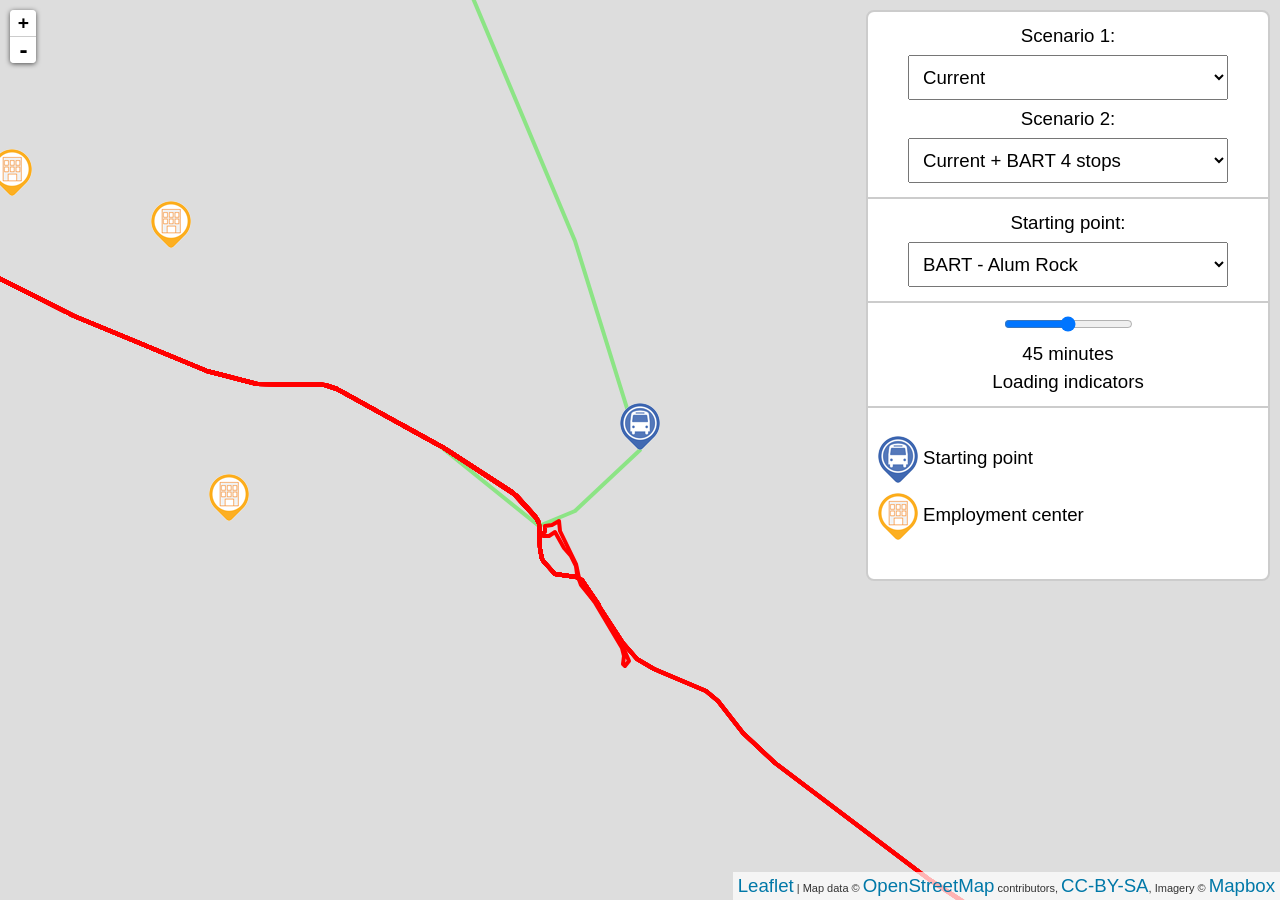
==== bartsjx/index.html @ 426eeb5d "Major reorganization" ====
<!DOCTYPE html>
<html>
<head>
	<title>Travel Time: BART to San Jose Extension</title>
	<meta charset="utf-8" />
	<meta name="viewport" content="width=device-width, initial-scale=1.0">
	<link rel="stylesheet" href="/css/traveltime.css" />
	<link rel="stylesheet" href="/dist/leaflet.css" />
	<script src="http://d3js.org/d3.v3.min.js"></script>
	<script src="/dist/leaflet.js"></script>
	<script src="/dist/jquery.js"></script>
	<script src="/js/traveltime.js"></script>
</head>
<body>
	<div id="map" style="height: 100%"></div>
	<script>
		// Setup
		var SCENARIOS = [
			{name:'Current', id:'current'},
			{name:'Current + BART 2 stops', id:'current+bartsjx-2'},
			{name:'Current + BART 4 stops', id:'current+bartsjx-4'},
		];
		
		var stop_initial = {"stop_lat": "37.3528122028819", "zone_id": "1", "stop_lon": "-121.8687629699707", "stop_id": "5", "stop_desc": "", "stop_name": "BART - Alum Rock"};
		
		var leafletmap = L.map('map').setView([stop_initial['stop_lat'], stop_initial['stop_lon']], 12);		
		L.tileLayer('https://{s}.tiles.mapbox.com/v3/{id}/{z}/{x}/{y}.png', {
			maxZoom: 18,
			attribution: 'Map data &copy; <a href="http://openstreetmap.org">OpenStreetMap</a> contributors, ' +
				'<a href="http://creativecommons.org/licenses/by-sa/2.0/">CC-BY-SA</a>, ' +
				'Imagery © <a href="http://mapbox.com">Mapbox</a>',
			id: 'woolie.jikl9dnl'
		}).addTo(leafletmap);
		
		// Initialize
		$.getJSON('bartsjx-stops.json', function(data) {
			var c = new TravelTime({
				stops: data,
				stop_initial: stop_initial,
				scenarios: SCENARIOS,
				scenario1: 'current',
				scenario2: 'current+bartsjx-4',
				time: 2700		
			})
			c.addTo(leafletmap);
			c.load(c.options.scenario1, c.options.scenario2, stop_initial);		
			c.load_geojson('bartsjx-4.geojson',  'BART to San Jose', {color: '#8ce485', opacity: 1.0, weight: 4.0});
			c.load_geojson('/data/caltrain.geojson', 'Caltrain', {color: '#FF0000', opacity: 1.0, weight: 4.0});
			c.load_geojson('/data/bart.geojson',     'BART', {color: '#0000FF', opacity: 1.0, weight: 4.0});
			c.load_geojson('/data/jobs.geojson', 'Future job centers', {}, '/images/offices.png');

			var legend = $('<ul />');
			$('<li/>')
				.append($('<img />').attr('src', '/images/bus_station.png'))
				.append('Starting point')
				.appendTo(legend);
			$('<li/>')
				.append($('<img />').attr('src', '/images/offices.png'))
				.append('Employment center')
				.appendTo(legend);
			c.add_legend(legend);

		});
	</script>
</body>
</html>
---- css/traveltime.css ----
html, body {
	width: 100%;
	height: 100%;
	margin: 0px;
	padding: 0px;
}

* {
	font-size:14pt;			
}

/* transvisor */
.transvisor-control {
	width: 400px;
	background: white;
	padding: 0px;
	padding-top: 10px;
	padding-bottom: 10px;
	border: solid 2px #ccc;
	border-radius: 8px;
	text-align: center;
}

.transvisor-control select {
	width: 80%;
	padding: 10px;
	margin: 5px;
}

.transvisor-control hr {
	border: 0px;
	height: 2px;
	background: #ccc;
}

.transvisor-control-toggle {
	list-style: none;
	text-align: left;
	padding: 5px;
	margin: 0px;
}

.transvisor-control .transvisor-legend ul {
	list-style: none;
	text-align: left;
	padding: 5px;
}
.transvisor-control img {
	padding: 5px;
	vertical-align: middle;
}

/* d3 */
.axis path,
.axis line {
  fill: none;
  stroke: #000;
  shape-rendering: crispEdges;
}
.bar {
  fill: steelblue;
}

.x.axis path {
  display: none;
}
---- dist/leaflet.css ----
/* required styles */

.leaflet-map-pane,
.leaflet-tile,
.leaflet-marker-icon,
.leaflet-marker-shadow,
.leaflet-tile-pane,
.leaflet-tile-container,
.leaflet-overlay-pane,
.leaflet-shadow-pane,
.leaflet-marker-pane,
.leaflet-popup-pane,
.leaflet-overlay-pane svg,
.leaflet-zoom-box,
.leaflet-image-layer,
.leaflet-layer {
	position: absolute;
	left: 0;
	top: 0;
	}
.leaflet-container {
	overflow: hidden;
	-ms-touch-action: none;
	}
.leaflet-tile,
.leaflet-marker-icon,
.leaflet-marker-shadow {
	-webkit-user-select: none;
	   -moz-user-select: none;
	        user-select: none;
	-webkit-user-drag: none;
	}
.leaflet-marker-icon,
.leaflet-marker-shadow {
	display: block;
	}
/* map is broken in FF if you have max-width: 100% on tiles */
.leaflet-container img {
	max-width: none !important;
	}
/* stupid Android 2 doesn't understand "max-width: none" properly */
.leaflet-container img.leaflet-image-layer {
	max-width: 15000px !important;
	}
.leaflet-tile {
	filter: inherit;
	visibility: hidden;
	}
.leaflet-tile-loaded {
	visibility: inherit;
	}
.leaflet-zoom-box {
	width: 0;
	height: 0;
	}
/* workaround for https://bugzilla.mozilla.org/show_bug.cgi?id=888319 */
.leaflet-overlay-pane svg {
	-moz-user-select: none;
	}

.leaflet-tile-pane    { z-index: 2; }
.leaflet-objects-pane { z-index: 3; }
.leaflet-overlay-pane { z-index: 4; }
.leaflet-shadow-pane  { z-index: 5; }
.leaflet-marker-pane  { z-index: 6; }
.leaflet-popup-pane   { z-index: 7; }

.leaflet-vml-shape {
	width: 1px;
	height: 1px;
	}
.lvml {
	behavior: url(#default#VML);
	display: inline-block;
	position: absolute;
	}


/* control positioning */

.leaflet-control {
	position: relative;
	z-index: 7;
	pointer-events: auto;
	}
.leaflet-top,
.leaflet-bottom {
	position: absolute;
	z-index: 1000;
	pointer-events: none;
	}
.leaflet-top {
	top: 0;
	}
.leaflet-right {
	right: 0;
	}
.leaflet-bottom {
	bottom: 0;
	}
.leaflet-left {
	left: 0;
	}
.leaflet-control {
	float: left;
	clear: both;
	}
.leaflet-right .leaflet-control {
	float: right;
	}
.leaflet-top .leaflet-control {
	margin-top: 10px;
	}
.leaflet-bottom .leaflet-control {
	margin-bottom: 10px;
	}
.leaflet-left .leaflet-control {
	margin-left: 10px;
	}
.leaflet-right .leaflet-control {
	margin-right: 10px;
	}


/* zoom and fade animations */

.leaflet-fade-anim .leaflet-tile,
.leaflet-fade-anim .leaflet-popup {
	opacity: 0;
	-webkit-transition: opacity 0.2s linear;
	   -moz-transition: opacity 0.2s linear;
	     -o-transition: opacity 0.2s linear;
	        transition: opacity 0.2s linear;
	}
.leaflet-fade-anim .leaflet-tile-loaded,
.leaflet-fade-anim .leaflet-map-pane .leaflet-popup {
	opacity: 1;
	}

.leaflet-zoom-anim .leaflet-zoom-animated {
	-webkit-transition: -webkit-transform 0.25s cubic-bezier(0,0,0.25,1);
	   -moz-transition:    -moz-transform 0.25s cubic-bezier(0,0,0.25,1);
	     -o-transition:      -o-transform 0.25s cubic-bezier(0,0,0.25,1);
	        transition:         transform 0.25s cubic-bezier(0,0,0.25,1);
	}
.leaflet-zoom-anim .leaflet-tile,
.leaflet-pan-anim .leaflet-tile,
.leaflet-touching .leaflet-zoom-animated {
	-webkit-transition: none;
	   -moz-transition: none;
	     -o-transition: none;
	        transition: none;
	}

.leaflet-zoom-anim .leaflet-zoom-hide {
	visibility: hidden;
	}


/* cursors */

.leaflet-clickable {
	cursor: pointer;
	}
.leaflet-container {
	cursor: -webkit-grab;
	cursor:    -moz-grab;
	}
.leaflet-popup-pane,
.leaflet-control {
	cursor: auto;
	}
.leaflet-dragging .leaflet-container,
.leaflet-dragging .leaflet-clickable {
	cursor: move;
	cursor: -webkit-grabbing;
	cursor:    -moz-grabbing;
	}


/* visual tweaks */

.leaflet-container {
	background: #ddd;
	outline: 0;
	}
.leaflet-container a {
	color: #0078A8;
	}
.leaflet-container a.leaflet-active {
	outline: 2px solid orange;
	}
.leaflet-zoom-box {
	border: 2px dotted #38f;
	background: rgba(255,255,255,0.5);
	}


/* general typography */
.leaflet-container {
	font: 12px/1.5 "Helvetica Neue", Arial, Helvetica, sans-serif;
	}


/* general toolbar styles */

.leaflet-bar {
	box-shadow: 0 1px 5px rgba(0,0,0,0.65);
	border-radius: 4px;
	}
.leaflet-bar a,
.leaflet-bar a:hover {
	background-color: #fff;
	border-bottom: 1px solid #ccc;
	width: 26px;
	height: 26px;
	line-height: 26px;
	display: block;
	text-align: center;
	text-decoration: none;
	color: black;
	}
.leaflet-bar a,
.leaflet-control-layers-toggle {
	background-position: 50% 50%;
	background-repeat: no-repeat;
	display: block;
	}
.leaflet-bar a:hover {
	background-color: #f4f4f4;
	}
.leaflet-bar a:first-child {
	border-top-left-radius: 4px;
	border-top-right-radius: 4px;
	}
.leaflet-bar a:last-child {
	border-bottom-left-radius: 4px;
	border-bottom-right-radius: 4px;
	border-bottom: none;
	}
.leaflet-bar a.leaflet-disabled {
	cursor: default;
	background-color: #f4f4f4;
	color: #bbb;
	}

.leaflet-touch .leaflet-bar a {
	width: 30px;
	height: 30px;
	line-height: 30px;
	}


/* zoom control */

.leaflet-control-zoom-in,
.leaflet-control-zoom-out {
	font: bold 18px 'Lucida Console', Monaco, monospace;
	text-indent: 1px;
	}
.leaflet-control-zoom-out {
	font-size: 20px;
	}

.leaflet-touch .leaflet-control-zoom-in {
	font-size: 22px;
	}
.leaflet-touch .leaflet-control-zoom-out {
	font-size: 24px;
	}


/* layers control */

.leaflet-control-layers {
	box-shadow: 0 1px 5px rgba(0,0,0,0.4);
	background: #fff;
	border-radius: 5px;
	}
.leaflet-control-layers-toggle {
	background-image: url(images/layers.png);
	width: 36px;
	height: 36px;
	}
.leaflet-retina .leaflet-control-layers-toggle {
	background-image: url(images/layers-2x.png);
	background-size: 26px 26px;
	}
.leaflet-touch .leaflet-control-layers-toggle {
	width: 44px;
	height: 44px;
	}
.leaflet-control-layers .leaflet-control-layers-list,
.leaflet-control-layers-expanded .leaflet-control-layers-toggle {
	display: none;
	}
.leaflet-control-layers-expanded .leaflet-control-layers-list {
	display: block;
	position: relative;
	}
.leaflet-control-layers-expanded {
	padding: 6px 10px 6px 6px;
	color: #333;
	background: #fff;
	}
.leaflet-control-layers-selector {
	margin-top: 2px;
	position: relative;
	top: 1px;
	}
.leaflet-control-layers label {
	display: block;
	}
.leaflet-control-layers-separator {
	height: 0;
	border-top: 1px solid #ddd;
	margin: 5px -10px 5px -6px;
	}


/* attribution and scale controls */

.leaflet-container .leaflet-control-attribution {
	background: #fff;
	background: rgba(255, 255, 255, 0.7);
	margin: 0;
	}
.leaflet-control-attribution,
.leaflet-control-scale-line {
	padding: 0 5px;
	color: #333;
	}
.leaflet-control-attribution a {
	text-decoration: none;
	}
.leaflet-control-attribution a:hover {
	text-decoration: underline;
	}
.leaflet-container .leaflet-control-attribution,
.leaflet-container .leaflet-control-scale {
	font-size: 11px;
	}
.leaflet-left .leaflet-control-scale {
	margin-left: 5px;
	}
.leaflet-bottom .leaflet-control-scale {
	margin-bottom: 5px;
	}
.leaflet-control-scale-line {
	border: 2px solid #777;
	border-top: none;
	line-height: 1.1;
	padding: 2px 5px 1px;
	font-size: 11px;
	white-space: nowrap;
	overflow: hidden;
	-moz-box-sizing: content-box;
	     box-sizing: content-box;

	background: #fff;
	background: rgba(255, 255, 255, 0.5);
	}
.leaflet-control-scale-line:not(:first-child) {
	border-top: 2px solid #777;
	border-bottom: none;
	margin-top: -2px;
	}
.leaflet-control-scale-line:not(:first-child):not(:last-child) {
	border-bottom: 2px solid #777;
	}

.leaflet-touch .leaflet-control-attribution,
.leaflet-touch .leaflet-control-layers,
.leaflet-touch .leaflet-bar {
	box-shadow: none;
	}
.leaflet-touch .leaflet-control-layers,
.leaflet-touch .leaflet-bar {
	border: 2px solid rgba(0,0,0,0.2);
	background-clip: padding-box;
	}


/* popup */

.leaflet-popup {
	position: absolute;
	text-align: center;
	}
.leaflet-popup-content-wrapper {
	padding: 1px;
	text-align: left;
	border-radius: 12px;
	}
.leaflet-popup-content {
	margin: 13px 19px;
	line-height: 1.4;
	}
.leaflet-popup-content p {
	margin: 18px 0;
	}
.leaflet-popup-tip-container {
	margin: 0 auto;
	width: 40px;
	height: 20px;
	position: relative;
	overflow: hidden;
	}
.leaflet-popup-tip {
	width: 17px;
	height: 17px;
	padding: 1px;

	margin: -10px auto 0;

	-webkit-transform: rotate(45deg);
	   -moz-transform: rotate(45deg);
	    -ms-transform: rotate(45deg);
	     -o-transform: rotate(45deg);
	        transform: rotate(45deg);
	}
.leaflet-popup-content-wrapper,
.leaflet-popup-tip {
	background: white;

	box-shadow: 0 3px 14px rgba(0,0,0,0.4);
	}
.leaflet-container a.leaflet-popup-close-button {
	position: absolute;
	top: 0;
	right: 0;
	padding: 4px 4px 0 0;
	text-align: center;
	width: 18px;
	height: 14px;
	font: 16px/14px Tahoma, Verdana, sans-serif;
	color: #c3c3c3;
	text-decoration: none;
	font-weight: bold;
	background: transparent;
	}
.leaflet-container a.leaflet-popup-close-button:hover {
	color: #999;
	}
.leaflet-popup-scrolled {
	overflow: auto;
	border-bottom: 1px solid #ddd;
	border-top: 1px solid #ddd;
	}

.leaflet-oldie .leaflet-popup-content-wrapper {
	zoom: 1;
	}
.leaflet-oldie .leaflet-popup-tip {
	width: 24px;
	margin: 0 auto;

	-ms-filter: "progid:DXImageTransform.Microsoft.Matrix(M11=0.70710678, M12=0.70710678, M21=-0.70710678, M22=0.70710678)";
	filter: progid:DXImageTransform.Microsoft.Matrix(M11=0.70710678, M12=0.70710678, M21=-0.70710678, M22=0.70710678);
	}
.leaflet-oldie .leaflet-popup-tip-container {
	margin-top: -1px;
	}

.leaflet-oldie .leaflet-control-zoom,
.leaflet-oldie .leaflet-control-layers,
.leaflet-oldie .leaflet-popup-content-wrapper,
.leaflet-oldie .leaflet-popup-tip {
	border: 1px solid #999;
	}


/* div icon */

.leaflet-div-icon {
	background: #fff;
	border: 1px solid #666;
	}
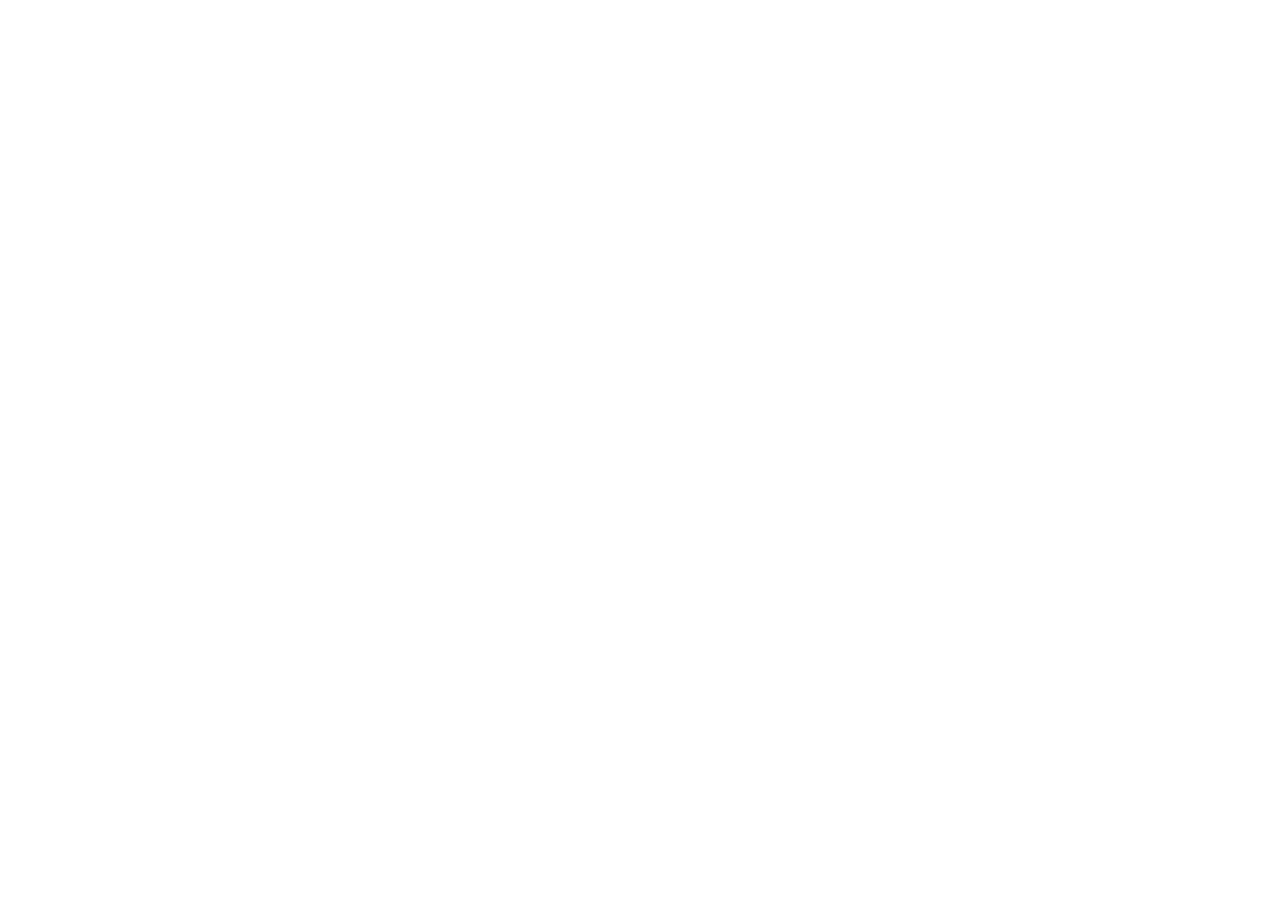
==== commit c4ec1a60: "Renamed repository to transitshed" ====
--- a/bartsjx/index.html
+++ b/bartsjx/index.html
@@ -4,12 +4,12 @@
 	<title>Travel Time: BART to San Jose Extension</title>
 	<meta charset="utf-8" />
 	<meta name="viewport" content="width=device-width, initial-scale=1.0">
-	<link rel="stylesheet" href="/css/traveltime.css" />
-	<link rel="stylesheet" href="/dist/leaflet.css" />
+	<link rel="stylesheet" href="../css/transitshed.css" />
+	<link rel="stylesheet" href="../dist/leaflet.css" />
 	<script src="http://d3js.org/d3.v3.min.js"></script>
-	<script src="/dist/leaflet.js"></script>
-	<script src="/dist/jquery.js"></script>
-	<script src="/js/traveltime.js"></script>
+	<script src="../dist/leaflet.js"></script>
+	<script src="../dist/jquery.js"></script>
+	<script src="../js/transitshed.js"></script>
 </head>
 <body>
 	<div id="map" style="height: 100%"></div>
@@ -34,7 +34,7 @@
 		
 		// Initialize
 		$.getJSON('bartsjx-stops.json', function(data) {
-			var c = new TravelTime({
+			var c = new TransitShed({
 				stops: data,
 				stop_initial: stop_initial,
 				scenarios: SCENARIOS,
@@ -45,17 +45,17 @@
 			c.addTo(leafletmap);
 			c.load(c.options.scenario1, c.options.scenario2, stop_initial);		
 			c.load_geojson('bartsjx-4.geojson',  'BART to San Jose', {color: '#8ce485', opacity: 1.0, weight: 4.0});
-			c.load_geojson('/data/caltrain.geojson', 'Caltrain', {color: '#FF0000', opacity: 1.0, weight: 4.0});
-			c.load_geojson('/data/bart.geojson',     'BART', {color: '#0000FF', opacity: 1.0, weight: 4.0});
-			c.load_geojson('/data/jobs.geojson', 'Future job centers', {}, '/images/offices.png');
+			c.load_geojson('../data/caltrain.geojson', 'Caltrain', {color: '#FF0000', opacity: 1.0, weight: 4.0});
+			c.load_geojson('../data/bart.geojson',     'BART', {color: '#0000FF', opacity: 1.0, weight: 4.0});
+			c.load_geojson('../data/jobs.geojson', 'Future job centers', {}, '../images/offices.png');
 
 			var legend = $('<ul />');
 			$('<li/>')
-				.append($('<img />').attr('src', '/images/bus_station.png'))
+				.append($('<img />').attr('src', '../images/bus_station.png'))
 				.append('Starting point')
 				.appendTo(legend);
 			$('<li/>')
-				.append($('<img />').attr('src', '/images/offices.png'))
+				.append($('<img />').attr('src', '../images/offices.png'))
 				.append('Employment center')
 				.appendTo(legend);
 			c.add_legend(legend);
